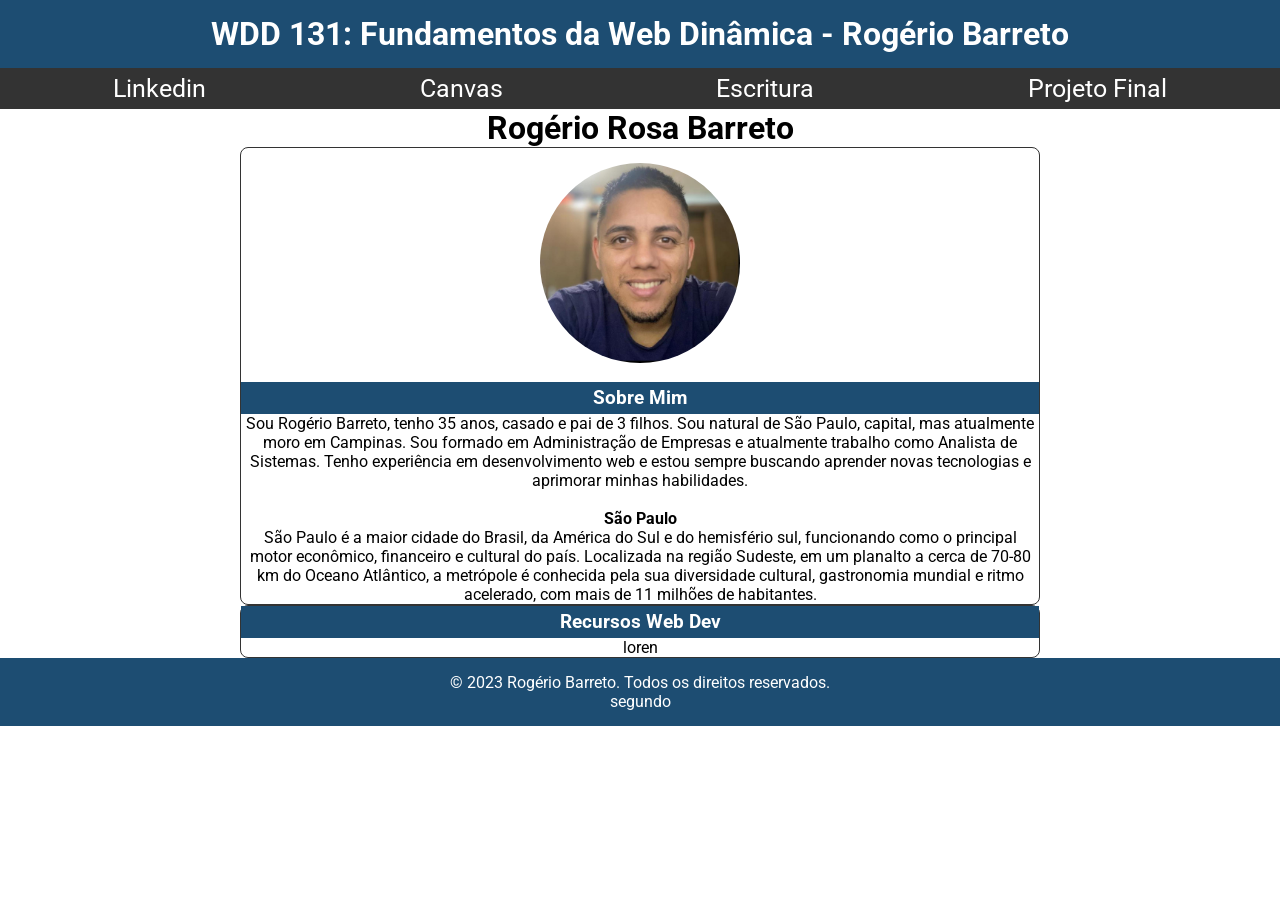
==== index.html @ 3e2122f2 "sigo atualizando" ====
<!DOCTYPE html>
<html lang="pt-br">

<head>
    <meta charset="UTF-8">
    <meta name="viewport" content="width=device-width, initial-scale=1.0">
    <title>WDD 131 - Fundamentos da Web Dinâmica - Rogério Barreto</title>
    <link rel="stylesheet" href="estilos/base.css">

    <!-- Fonte -->
    <link rel="preconnect" href="https://fonts.googleapis.com">
    <link rel="preconnect" href="https://fonts.gstatic.com" crossorigin>
    <link href="https://fonts.googleapis.com/css2?family=Roboto:ital,wght@0,100..900;1,100..900&display=swap"
        rel="stylesheet">
</head>

<body>
    <header>
        <h1 class="texto">WDD 131: Fundamentos da Web Dinâmica - Rogério Barreto</h1>
        <nav class="links">
            <a href="https://www.linkedin.com/in/rogerio-barreto/">Linkedin</a>
            <a href="https://byupw.instructure.com/">Canvas</a>
            <a href="https://www.churchofjesuschrist.org/study/scriptures/bofm/1-ne/3?lang=por">Escritura</a>
            <a href="">Projeto Final</a>
        </nav>
    </header>
    <main>
        <h1>Rogério Rosa Barreto</h1>
        <nav class="divisao">
            <section class="card">
                <img class="perfil" src="imagens/perfil.jpg" alt="Foto de Rogério Barreto" width="200" height="200">
                <h3>Sobre Mim</h3>
                <p>Sou Rogério Barreto, tenho 35 anos, casado e pai de 3 filhos. Sou natural de São Paulo, capital, mas
                    atualmente moro em Campinas. Sou formado em Administração de Empresas e atualmente trabalho como
                    Analista de Sistemas. Tenho experiência em desenvolvimento web e estou sempre buscando aprender
                    novas
                    tecnologias e aprimorar minhas habilidades.</p>
                <br>
                <h4>São Paulo</h4>
                <p>São Paulo é a maior cidade do Brasil, da América do Sul e do hemisfério sul, funcionando como o
                    principal motor econômico, financeiro e cultural do país. Localizada na região Sudeste, em um
                    planalto a cerca de 70-80 km do Oceano Atlântico, a metrópole é conhecida pela sua diversidade
                    cultural, gastronomia mundial e ritmo acelerado, com mais de 11 milhões de habitantes.</p>
            </section>
            <section class="card1">
                <h3>Recursos Web Dev</h3>
                <p>loren</p>
            </section>
        </nav>
    </main>
    <footer>
        <p>&copy; 2023 Rogério Barreto. Todos os direitos reservados.</p>
        <span id="anoatual"></span>
        <p id="ultimaModificacao"> segundo</p>
    </footer>
</body>

</html>
---- estilos/base.css ----
:root {
  --cor-primaria: #1f6f73;
  --cor-segundaria: #556b1f;
  --cor-destaque1: #1d4d72;
  --cor-destaque2: #333333;
}

* {
  font-family: "Roboto", sans-serif;
  padding: 0;
  margin: 0;
  box-sizing: border-box;
}

header {
  display: block;
  text-align: center;
  background: var(--cor-destaque1);
  color: #fff;
}

.texto {
  padding: 15px;
}

.perfil {
  border-radius: 50%;
  margin: 15px;
}
footer {
  display: block;
  text-align: center;
  padding: 15px;
  background: var(--cor-destaque1);
  color: #fff;
}

a {
  text-decoration: none;
  color: #fff;
}

.links {
  display: flex;
  justify-content: space-around;
  background: var(--cor-destaque2);
  color: #fff;
  font-size: 25px;
  padding: 6px;
}

main {
  display: grid;
  justify-items: center;
}

h3 {
  background: var(--cor-destaque1);
  color: #fff;
  padding: 5px;
}
.card {
  border: 1px solid var(--cor-destaque2);
  border-radius: 8px;
  text-align: center;
  width: 800px;
  height: auto;
}

.card1 {
  border: 1px solid var(--cor-destaque2);
  border-radius: 8px;
  text-align: center;
  width: 800px;
  height: auto;
}
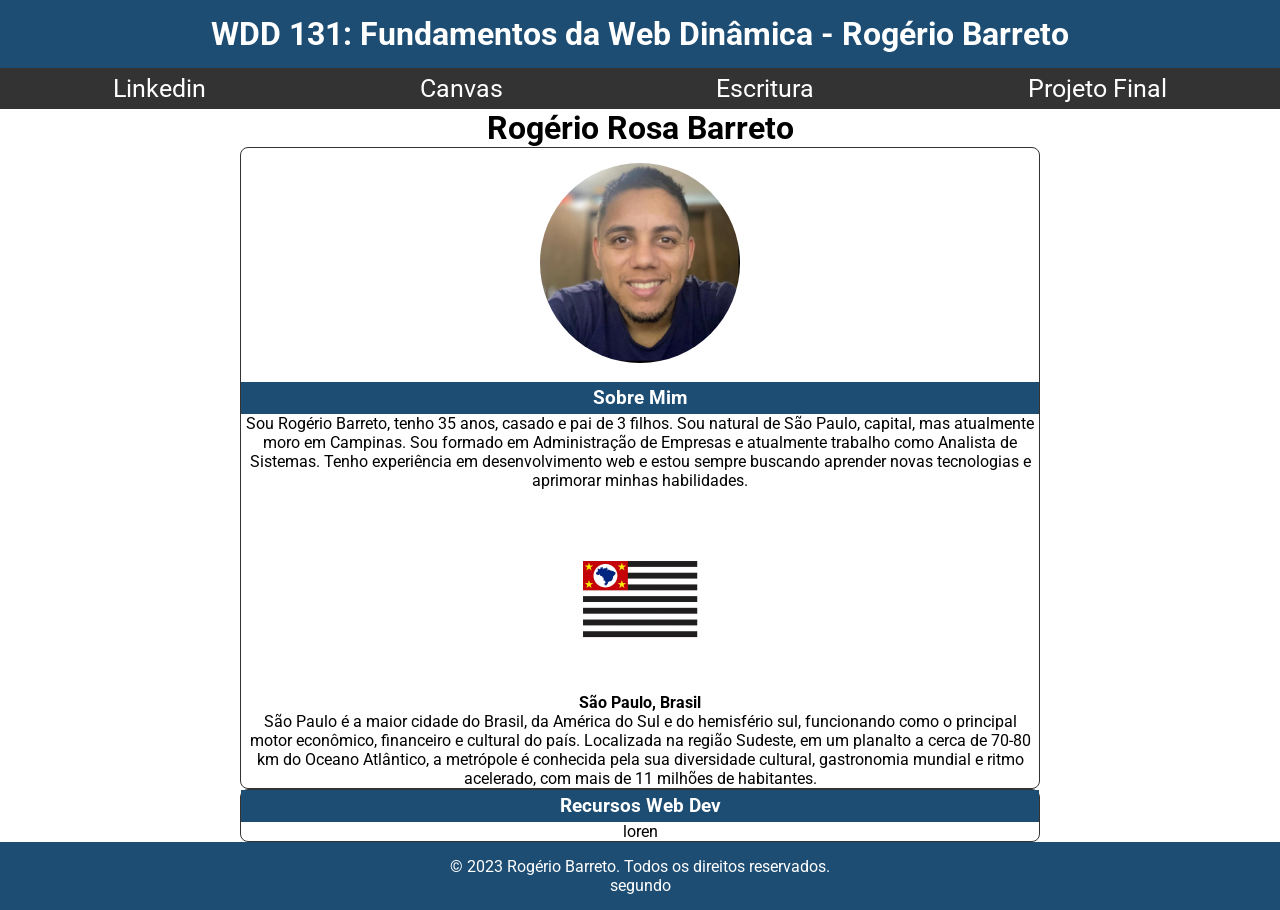
==== commit 81c751e6: "." ====
--- a/index.html
+++ b/index.html
@@ -36,7 +36,8 @@
                     novas
                     tecnologias e aprimorar minhas habilidades.</p>
                 <br>
-                <h4>São Paulo</h4>
+                <img class="bandeira" src="imagens/saopaulo.webp" alt="Sao Paulo">
+                <h4>São Paulo, Brasil</h4>
                 <p>São Paulo é a maior cidade do Brasil, da América do Sul e do hemisfério sul, funcionando como o
                     principal motor econômico, financeiro e cultural do país. Localizada na região Sudeste, em um
                     planalto a cerca de 70-80 km do Oceano Atlântico, a metrópole é conhecida pela sua diversidade
--- a/estilos/base.css
+++ b/estilos/base.css
@@ -74,3 +74,9 @@
   width: 800px;
   height: auto;
 }
+
+.bandeira {
+  height: 150px;
+  border-radius: 8px;
+  margin: 15px;
+}
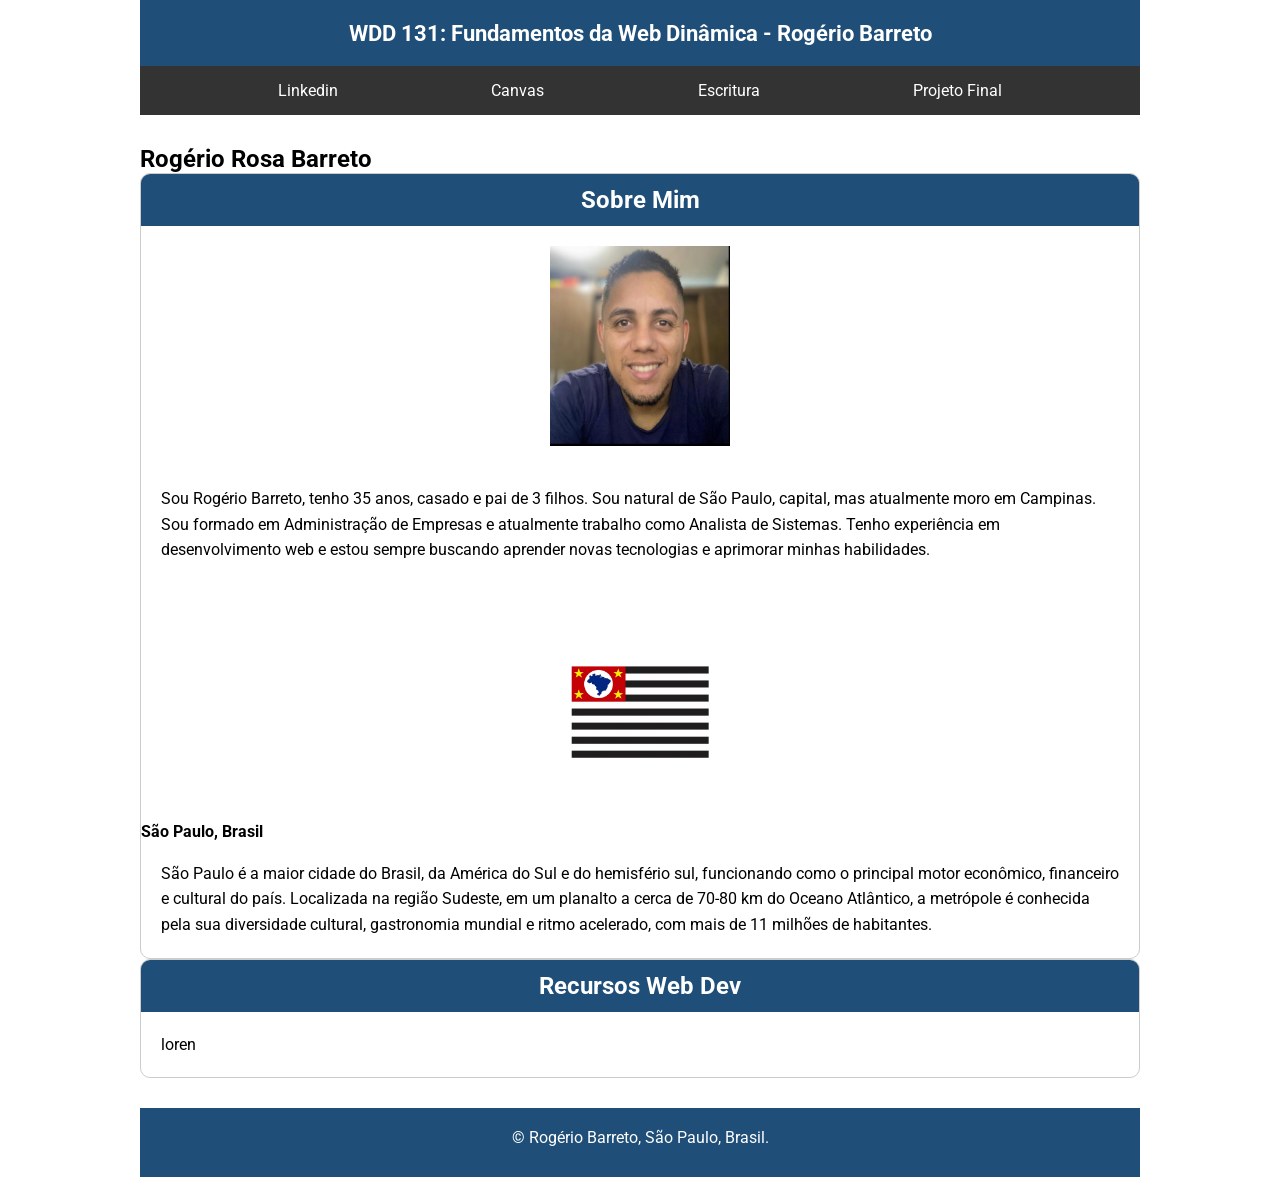
==== commit eb58fe26: "atualização" ====
--- a/index.html
+++ b/index.html
@@ -16,20 +16,26 @@
 
 <body>
     <header>
-        <h1 class="texto">WDD 131: Fundamentos da Web Dinâmica - Rogério Barreto</h1>
-        <nav class="links">
-            <a href="https://www.linkedin.com/in/rogerio-barreto/">Linkedin</a>
-            <a href="https://byupw.instructure.com/">Canvas</a>
-            <a href="https://www.churchofjesuschrist.org/study/scriptures/bofm/1-ne/3?lang=por">Escritura</a>
-            <a href="">Projeto Final</a>
+        <h1>
+            <span> WDD 131: Fundamentos da Web Dinâmica</span>
+            - Rogério Barreto
+        </h1>
+        <nav>
+            <ul>
+                <li><a href="https://www.linkedin.com/in/rogerio-barreto/">Linkedin</a></li>
+                <li><a href="https://byupw.instructure.com/">Canvas</a></li>
+                <li><a href="https://www.churchofjesuschrist.org/study/scriptures/bofm/1-ne/3?lang=por">Escritura</a>
+                </li>
+                <li><a href="">Projeto Final</a></li>
+            </ul>
         </nav>
     </header>
     <main>
-        <h1>Rogério Rosa Barreto</h1>
-        <nav class="divisao">
+        <h2>Rogério Rosa Barreto</h2>
+        <div class="divisao">
             <section class="card">
+                <h2>Sobre Mim</h2>
                 <img class="perfil" src="imagens/perfil.jpg" alt="Foto de Rogério Barreto" width="200" height="200">
-                <h3>Sobre Mim</h3>
                 <p>Sou Rogério Barreto, tenho 35 anos, casado e pai de 3 filhos. Sou natural de São Paulo, capital, mas
                     atualmente moro em Campinas. Sou formado em Administração de Empresas e atualmente trabalho como
                     Analista de Sistemas. Tenho experiência em desenvolvimento web e estou sempre buscando aprender
@@ -43,16 +49,17 @@
                     planalto a cerca de 70-80 km do Oceano Atlântico, a metrópole é conhecida pela sua diversidade
                     cultural, gastronomia mundial e ritmo acelerado, com mais de 11 milhões de habitantes.</p>
             </section>
-            <section class="card1">
-                <h3>Recursos Web Dev</h3>
+            <section class="card">
+                <h2>Recursos Web Dev</h2>
                 <p>loren</p>
             </section>
-        </nav>
+        </div>
     </main>
     <footer>
-        <p>&copy; 2023 Rogério Barreto. Todos os direitos reservados.</p>
-        <span id="anoatual"></span>
-        <p id="ultimaModificacao"> segundo</p>
+        <p>
+            &copy; <span id="anoatual"></span>Rogério Barreto, São Paulo, Brasil.
+        </p>
+        <p id="ultimaModificacao"></p>
     </footer>
 </body>
 
--- a/estilos/base.css
+++ b/estilos/base.css
@@ -13,70 +13,98 @@
 }
 
 header {
-  display: block;
+  max-width: 1000px;
+  margin: 0 auto;
+}
+
+main {
+  max-width: 1000px;
+  margin: 30px auto;
+}
+
+/* HEADER */
+
+header h1 {
+  background: #1f4f78;
+  color: #fff;
   text-align: center;
-  background: var(--cor-destaque1);
+  padding: 20px;
+  font-size: 1.4rem;
+}
+
+nav {
+  background: #333;
   color: #fff;
 }
 
-.texto {
+nav ul {
+  list-style: none;
+  display: flex;
+  justify-content: space-evenly;
+}
+
+nav a {
+  display: block;
+  color: white;
+  text-decoration: none;
   padding: 15px;
 }
 
-.perfil {
-  border-radius: 50%;
-  margin: 15px;
-}
-footer {
-  display: block;
-  text-align: center;
-  padding: 15px;
-  background: var(--cor-destaque1);
-  color: #fff;
+nav a:hover {
+  background: #1f4f78;
 }
 
-a {
-  text-decoration: none;
-  color: #fff;
+/* MAIN */
+
+main h1 {
+  text-align: center;
+  margin: 30px 0;
+  font-size: 2.5rem;
 }
 
-.links {
-  display: flex;
-  justify-content: space-around;
-  background: var(--cor-destaque2);
-  color: #fff;
-  font-size: 25px;
-  padding: 6px;
+.cards {
+  display: grid;
+  grid-template-columns: 2fr 1fr;
+  gap: 20px;
 }
 
-main {
-  display: grid;
-  justify-items: center;
+.card {
+  background: white;
+  border: 1px solid #ccc;
+  border-radius: 10px;
+  overflow: hidden;
 }
 
-h3 {
-  background: var(--cor-destaque1);
-  color: #fff;
-  padding: 5px;
-}
-.card {
-  border: 1px solid var(--cor-destaque2);
-  border-radius: 8px;
+.card h2 {
+  background: #1f4f78;
+  color: white;
   text-align: center;
-  width: 800px;
-  height: auto;
+  padding: 12px;
 }
 
-.card1 {
-  border: 1px solid var(--cor-destaque2);
-  border-radius: 8px;
-  text-align: center;
-  width: 800px;
-  height: auto;
+.card img {
+  width: 180px;
+  display: block;
+  margin: 20px auto;
 }
 
-.bandeira {
-  height: 150px;
-  border-radius: 8px;
-  margin: 15px;
+.card p {
+  padding: 20px;
+  line-height: 1.6;
 }
+
+/* FOOTER */
+
+footer {
+  max-width: 1000px;
+  margin: 30px auto 0;
+  background: #1f4f78;
+  color: white;
+  text-align: center;
+  padding: 20px;
+}
+
+#ultimaModificacao {
+  color: yellow;
+  margin-top: 10px;
+}
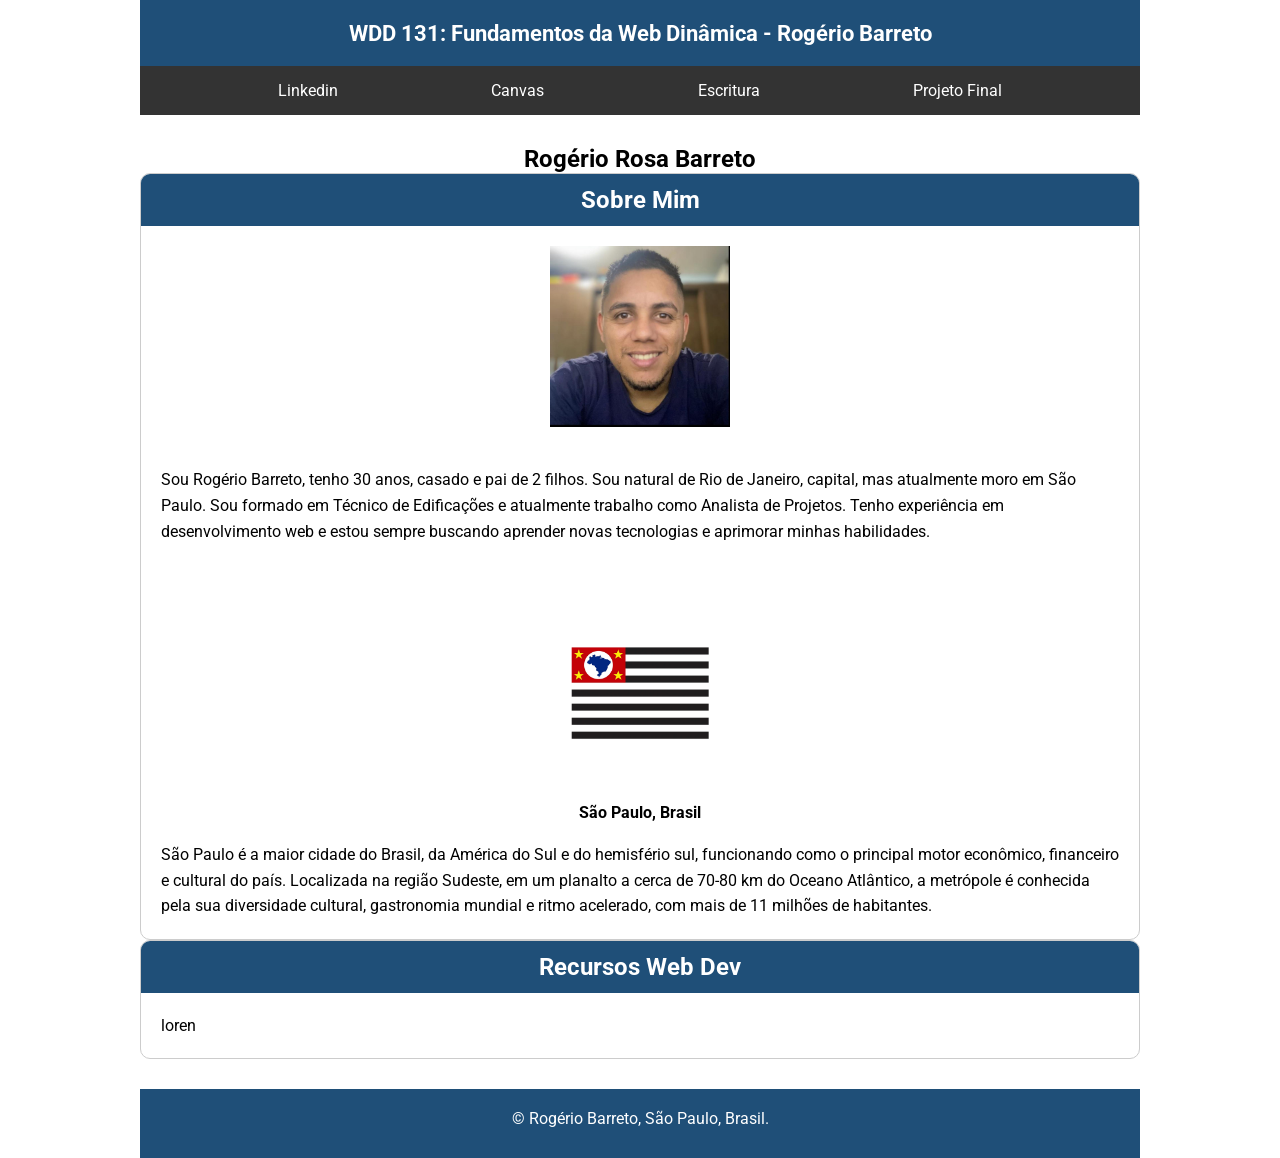
==== commit ed74f8a4: "." ====
--- a/index.html
+++ b/index.html
@@ -5,7 +5,10 @@
     <meta charset="UTF-8">
     <meta name="viewport" content="width=device-width, initial-scale=1.0">
     <title>WDD 131 - Fundamentos da Web Dinâmica - Rogério Barreto</title>
+    <meta name="description" content="WDD 131 - Fundamentos da Web Dinâmica - Rogério Barreto">
+    <meta name="author" content="Rogério Barreto">
     <link rel="stylesheet" href="estilos/base.css">
+    <script src="scripts/obterdatas.js"></script>
 
     <!-- Fonte -->
     <link rel="preconnect" href="https://fonts.googleapis.com">
@@ -17,7 +20,7 @@
 <body>
     <header>
         <h1>
-            <span> WDD 131: Fundamentos da Web Dinâmica</span>
+            <span id="course-titel"> WDD 131: Fundamentos da Web Dinâmica</span>
             - Rogério Barreto
         </h1>
         <nav>
@@ -26,7 +29,7 @@
                 <li><a href="https://byupw.instructure.com/">Canvas</a></li>
                 <li><a href="https://www.churchofjesuschrist.org/study/scriptures/bofm/1-ne/3?lang=por">Escritura</a>
                 </li>
-                <li><a href="">Projeto Final</a></li>
+                <li><a href="#projeto-final">Projeto Final</a></li>
             </ul>
         </nav>
     </header>
@@ -35,10 +38,11 @@
         <div class="divisao">
             <section class="card">
                 <h2>Sobre Mim</h2>
-                <img class="perfil" src="imagens/perfil.jpg" alt="Foto de Rogério Barreto" width="200" height="200">
-                <p>Sou Rogério Barreto, tenho 35 anos, casado e pai de 3 filhos. Sou natural de São Paulo, capital, mas
-                    atualmente moro em Campinas. Sou formado em Administração de Empresas e atualmente trabalho como
-                    Analista de Sistemas. Tenho experiência em desenvolvimento web e estou sempre buscando aprender
+                <img class="perfil" src="imagens/perfil.jpg" alt="Foto de Perfil">
+                <p>Sou Rogério Barreto, tenho 30 anos, casado e pai de 2 filhos. Sou natural de Rio de Janeiro, capital,
+                    mas
+                    atualmente moro em São Paulo. Sou formado em Técnico de Edificações e atualmente trabalho como
+                    Analista de Projetos. Tenho experiência em desenvolvimento web e estou sempre buscando aprender
                     novas
                     tecnologias e aprimorar minhas habilidades.</p>
                 <br>
--- a/estilos/base.css
+++ b/estilos/base.css
@@ -32,6 +32,9 @@
   font-size: 1.4rem;
 }
 
+h2 {
+  text-align: center;
+}
 nav {
   background: #333;
   color: #fff;
@@ -93,6 +96,10 @@
   line-height: 1.6;
 }
 
+.card h4 {
+  text-align: center;
+}
+
 /* FOOTER */
 
 footer {
@@ -105,6 +112,6 @@
 }
 
 #ultimaModificacao {
-  color: yellow;
+  color: rgb(0, 0, 0);
   margin-top: 10px;
 }
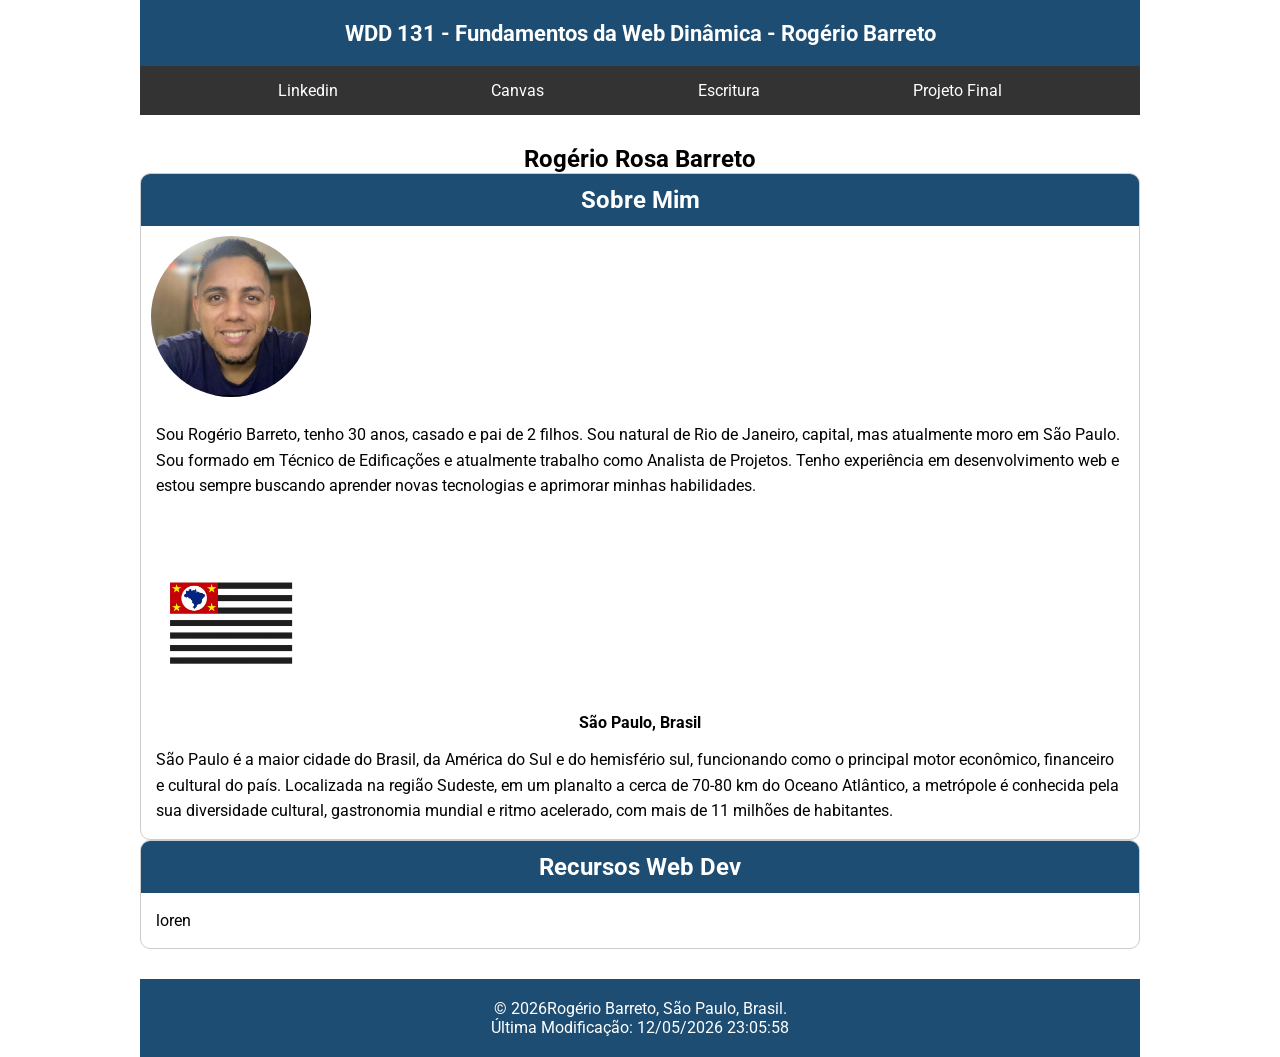
==== commit 43ffe96d: "." ====
--- a/index.html
+++ b/index.html
@@ -8,7 +8,7 @@
     <meta name="description" content="WDD 131 - Fundamentos da Web Dinâmica - Rogério Barreto">
     <meta name="author" content="Rogério Barreto">
     <link rel="stylesheet" href="estilos/base.css">
-    <script src="scripts/obterdatas.js"></script>
+    <script src="scripts/obterdatas.js" defer></script>
 
     <!-- Fonte -->
     <link rel="preconnect" href="https://fonts.googleapis.com">
@@ -20,7 +20,7 @@
 <body>
     <header>
         <h1>
-            <span id="course-titel"> WDD 131: Fundamentos da Web Dinâmica</span>
+            <span id="course-title">WDD 131 - Fundamentos da Web Dinâmica</span>
             - Rogério Barreto
         </h1>
         <nav>
--- a/estilos/base.css
+++ b/estilos/base.css
@@ -1,5 +1,5 @@
 :root {
-  --cor-primaria: #1f6f73;
+  --cor-primaria: #ffffff;
   --cor-segundaria: #556b1f;
   --cor-destaque1: #1d4d72;
   --cor-destaque2: #333333;
@@ -25,8 +25,8 @@
 /* HEADER */
 
 header h1 {
-  background: #1f4f78;
-  color: #fff;
+  background: var(--cor-destaque1);
+  color: var(--cor-primaria);
   text-align: center;
   padding: 20px;
   font-size: 1.4rem;
@@ -36,8 +36,8 @@
   text-align: center;
 }
 nav {
-  background: #333;
-  color: #fff;
+  background: var(--cor-destaque2);
+  color: var(--cor-primaria);
 }
 
 nav ul {
@@ -48,13 +48,13 @@
 
 nav a {
   display: block;
-  color: white;
+  color: var(--cor-primaria);
   text-decoration: none;
   padding: 15px;
 }
 
 nav a:hover {
-  background: #1f4f78;
+  background: var(--cor-destaque1);
 }
 
 /* MAIN */
@@ -72,27 +72,28 @@
 }
 
 .card {
-  background: white;
+  background: var(--cor-primaria);
   border: 1px solid #ccc;
   border-radius: 10px;
   overflow: hidden;
 }
 
 .card h2 {
-  background: #1f4f78;
-  color: white;
+  background: var(--cor-destaque1);
+  color: var(--cor-primaria);
   text-align: center;
   padding: 12px;
 }
 
 .card img {
-  width: 180px;
+  width: 160px;
   display: block;
-  margin: 20px auto;
+  margin: 10px;
+  border-radius: 50%;
 }
 
 .card p {
-  padding: 20px;
+  padding: 15px;
   line-height: 1.6;
 }
 
@@ -105,13 +106,12 @@
 footer {
   max-width: 1000px;
   margin: 30px auto 0;
-  background: #1f4f78;
-  color: white;
+  background: var(--cor-destaque1);
+  color: var(--cor-primaria);
   text-align: center;
   padding: 20px;
 }
 
 #ultimaModificacao {
-  color: rgb(0, 0, 0);
-  margin-top: 10px;
+  color: var(--cor-primaria);
 }
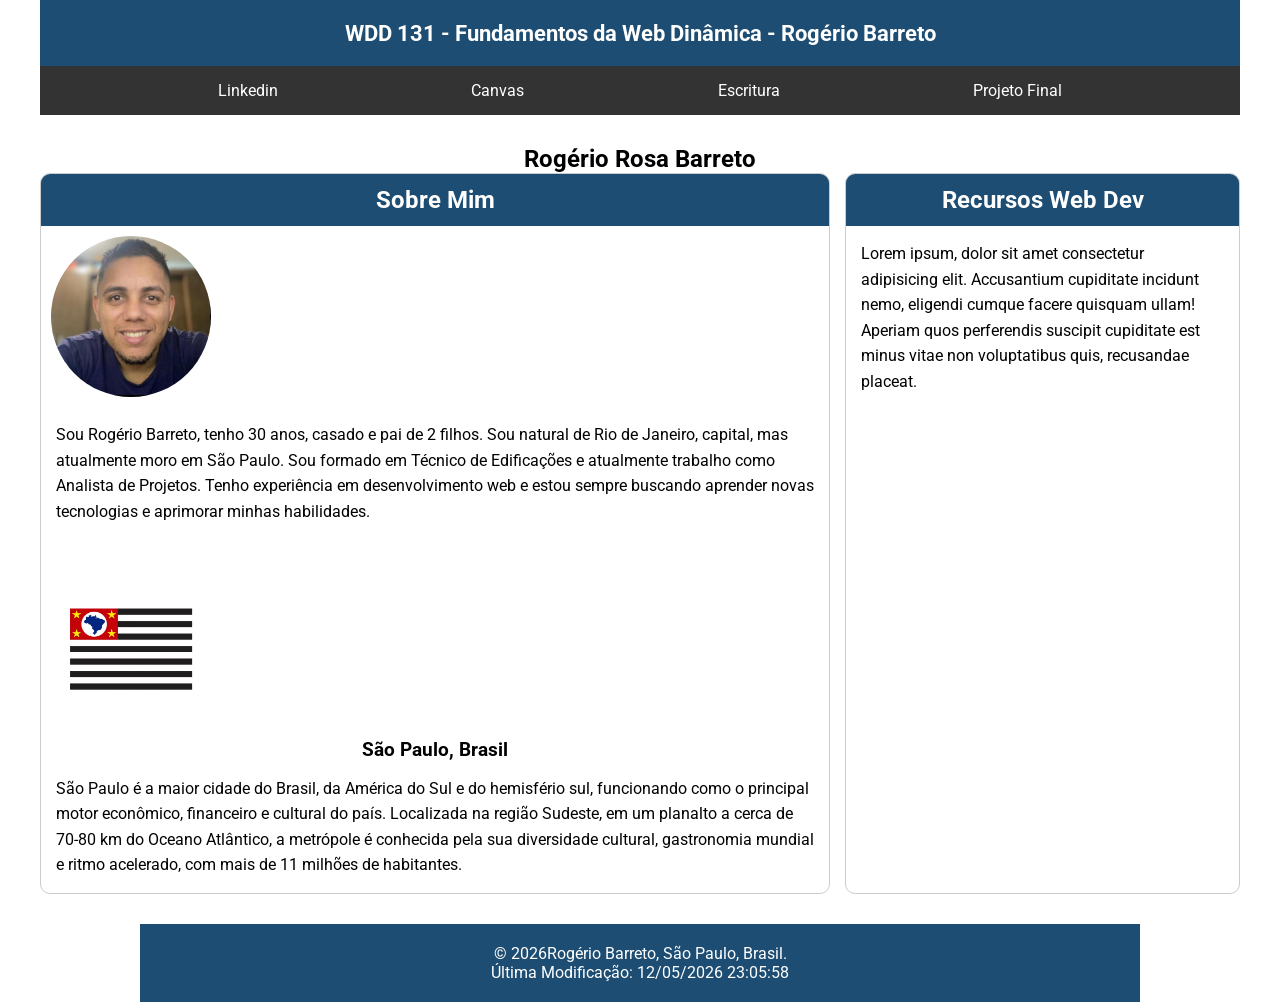
==== commit f2a0e19e: "final" ====
--- a/index.html
+++ b/index.html
@@ -47,7 +47,7 @@
                     tecnologias e aprimorar minhas habilidades.</p>
                 <br>
                 <img class="bandeira" src="imagens/saopaulo.webp" alt="Sao Paulo">
-                <h4>São Paulo, Brasil</h4>
+                <h3>São Paulo, Brasil</h3>
                 <p>São Paulo é a maior cidade do Brasil, da América do Sul e do hemisfério sul, funcionando como o
                     principal motor econômico, financeiro e cultural do país. Localizada na região Sudeste, em um
                     planalto a cerca de 70-80 km do Oceano Atlântico, a metrópole é conhecida pela sua diversidade
@@ -55,7 +55,10 @@
             </section>
             <section class="card">
                 <h2>Recursos Web Dev</h2>
-                <p>loren</p>
+                <p>Lorem ipsum, dolor sit amet consectetur adipisicing elit. Accusantium cupiditate incidunt nemo,
+                    eligendi cumque facere quisquam ullam! Aperiam quos perferendis suscipit cupiditate est minus vitae
+                    non voluptatibus quis, recusandae placeat.
+                </p>
             </section>
         </div>
     </main>
--- a/estilos/base.css
+++ b/estilos/base.css
@@ -13,12 +13,12 @@
 }
 
 header {
-  max-width: 1000px;
+  max-width: 1200px;
   margin: 0 auto;
 }
 
 main {
-  max-width: 1000px;
+  max-width: 1200px;
   margin: 30px auto;
 }
 
@@ -32,7 +32,8 @@
   font-size: 1.4rem;
 }
 
-h2 {
+h2,
+h3 {
   text-align: center;
 }
 nav {
@@ -65,10 +66,10 @@
   font-size: 2.5rem;
 }
 
-.cards {
+.divisao {
   display: grid;
   grid-template-columns: 2fr 1fr;
-  gap: 20px;
+  gap: 15px;
 }
 
 .card {
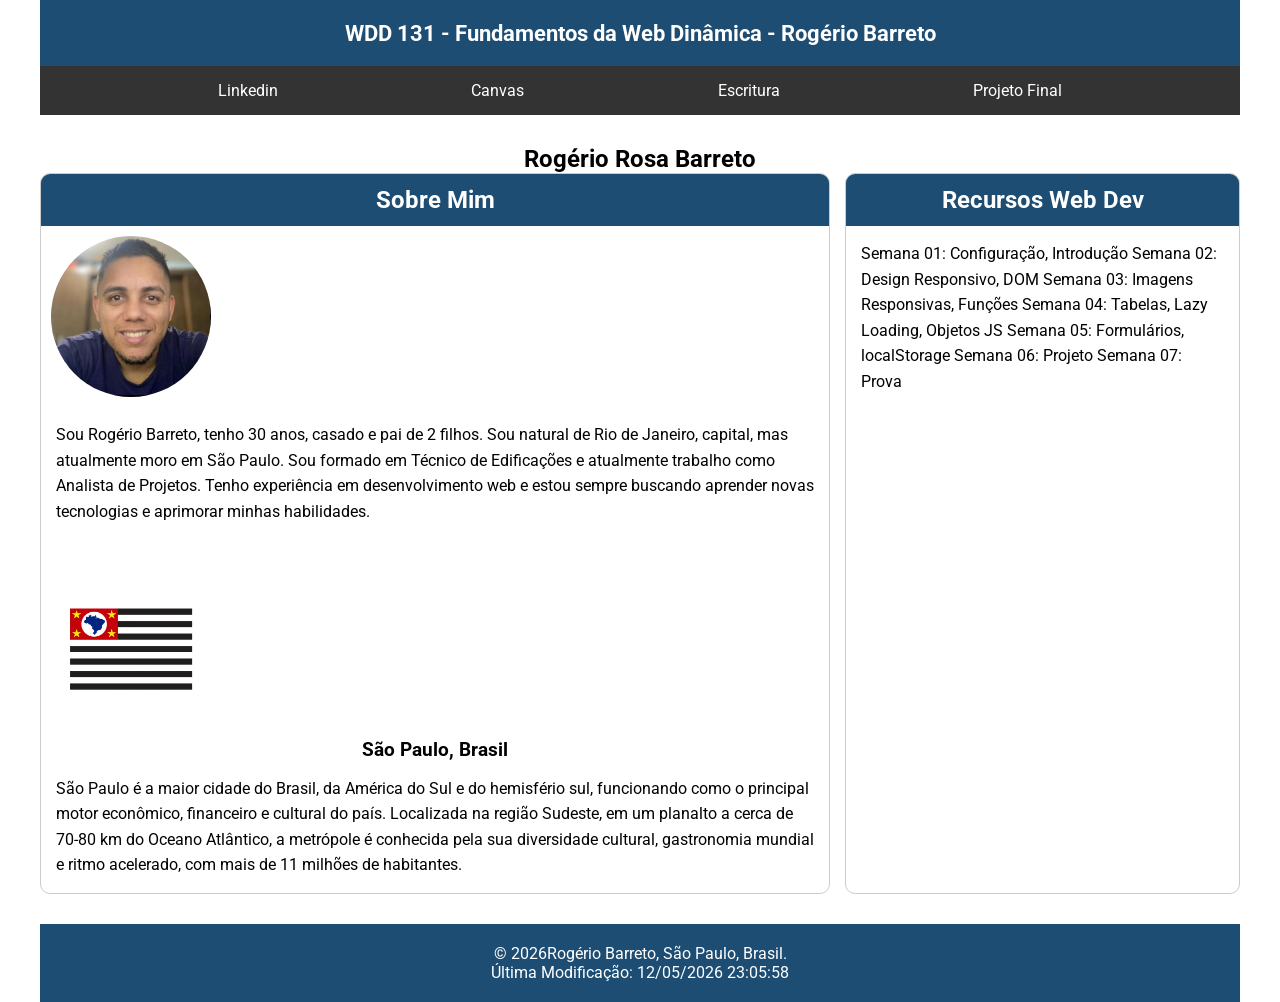
==== commit f2e390a7: "." ====
--- a/index.html
+++ b/index.html
@@ -55,9 +55,13 @@
             </section>
             <section class="card">
                 <h2>Recursos Web Dev</h2>
-                <p>Lorem ipsum, dolor sit amet consectetur adipisicing elit. Accusantium cupiditate incidunt nemo,
-                    eligendi cumque facere quisquam ullam! Aperiam quos perferendis suscipit cupiditate est minus vitae
-                    non voluptatibus quis, recusandae placeat.
+                <p> Semana 01: Configuração, Introdução
+                    Semana 02: Design Responsivo, DOM
+                    Semana 03: Imagens Responsivas, Funções
+                    Semana 04: Tabelas, Lazy Loading, Objetos JS
+                    Semana 05: Formulários, localStorage
+                    Semana 06: Projeto
+                    Semana 07: Prova
                 </p>
             </section>
         </div>
--- a/estilos/base.css
+++ b/estilos/base.css
@@ -105,7 +105,7 @@
 /* FOOTER */
 
 footer {
-  max-width: 1000px;
+  max-width: 1200px;
   margin: 30px auto 0;
   background: var(--cor-destaque1);
   color: var(--cor-primaria);
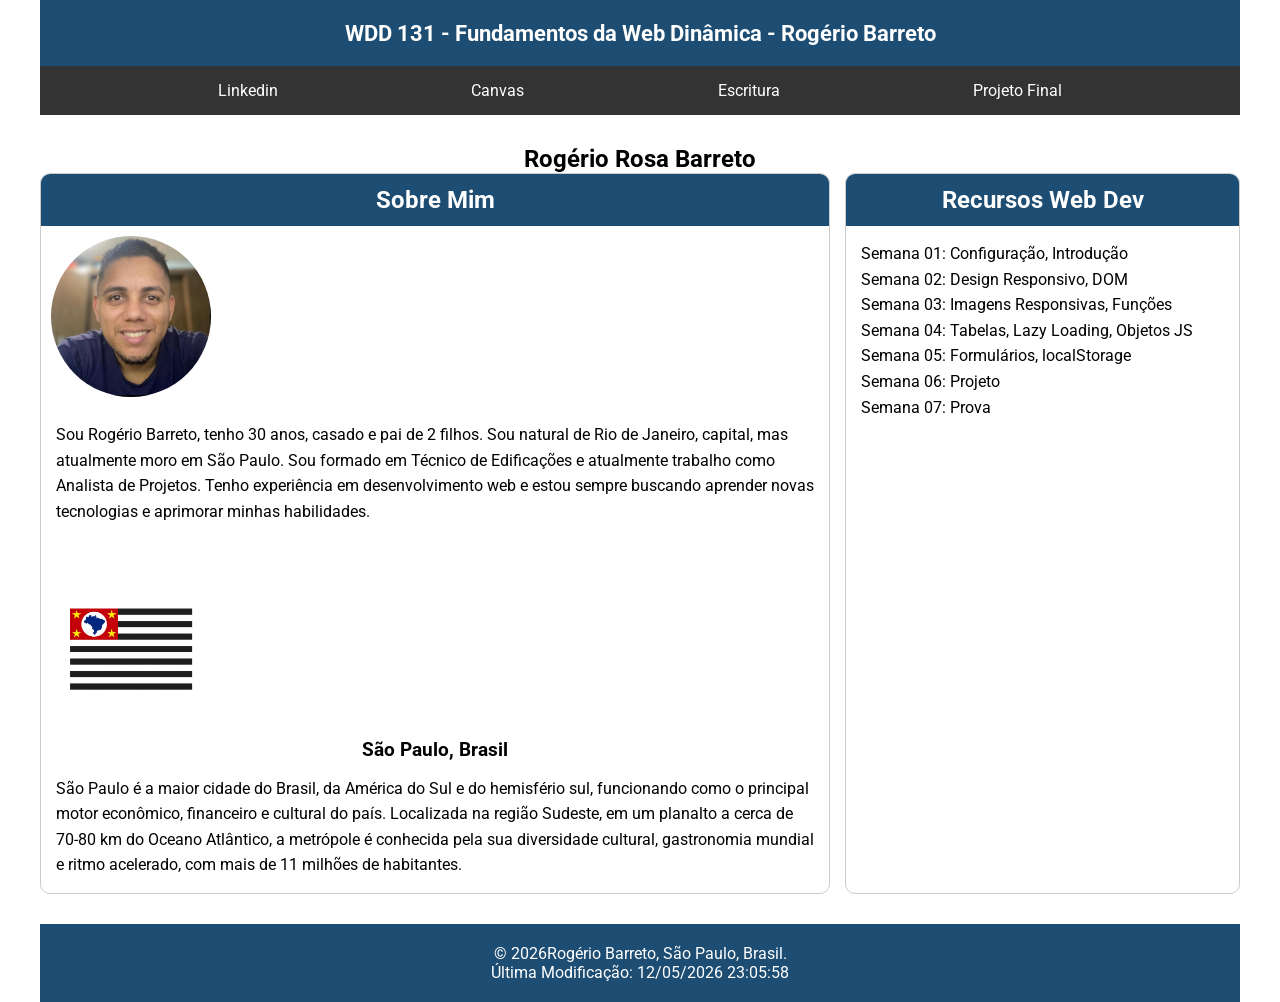
==== commit 9cb078c4: "." ====
--- a/index.html
+++ b/index.html
@@ -56,11 +56,17 @@
             <section class="card">
                 <h2>Recursos Web Dev</h2>
                 <p> Semana 01: Configuração, Introdução
+                    <br>
                     Semana 02: Design Responsivo, DOM
+                    <br>
                     Semana 03: Imagens Responsivas, Funções
+                    <br>
                     Semana 04: Tabelas, Lazy Loading, Objetos JS
+                    <br>
                     Semana 05: Formulários, localStorage
+                    <br>
                     Semana 06: Projeto
+                    <br>
                     Semana 07: Prova
                 </p>
             </section>
